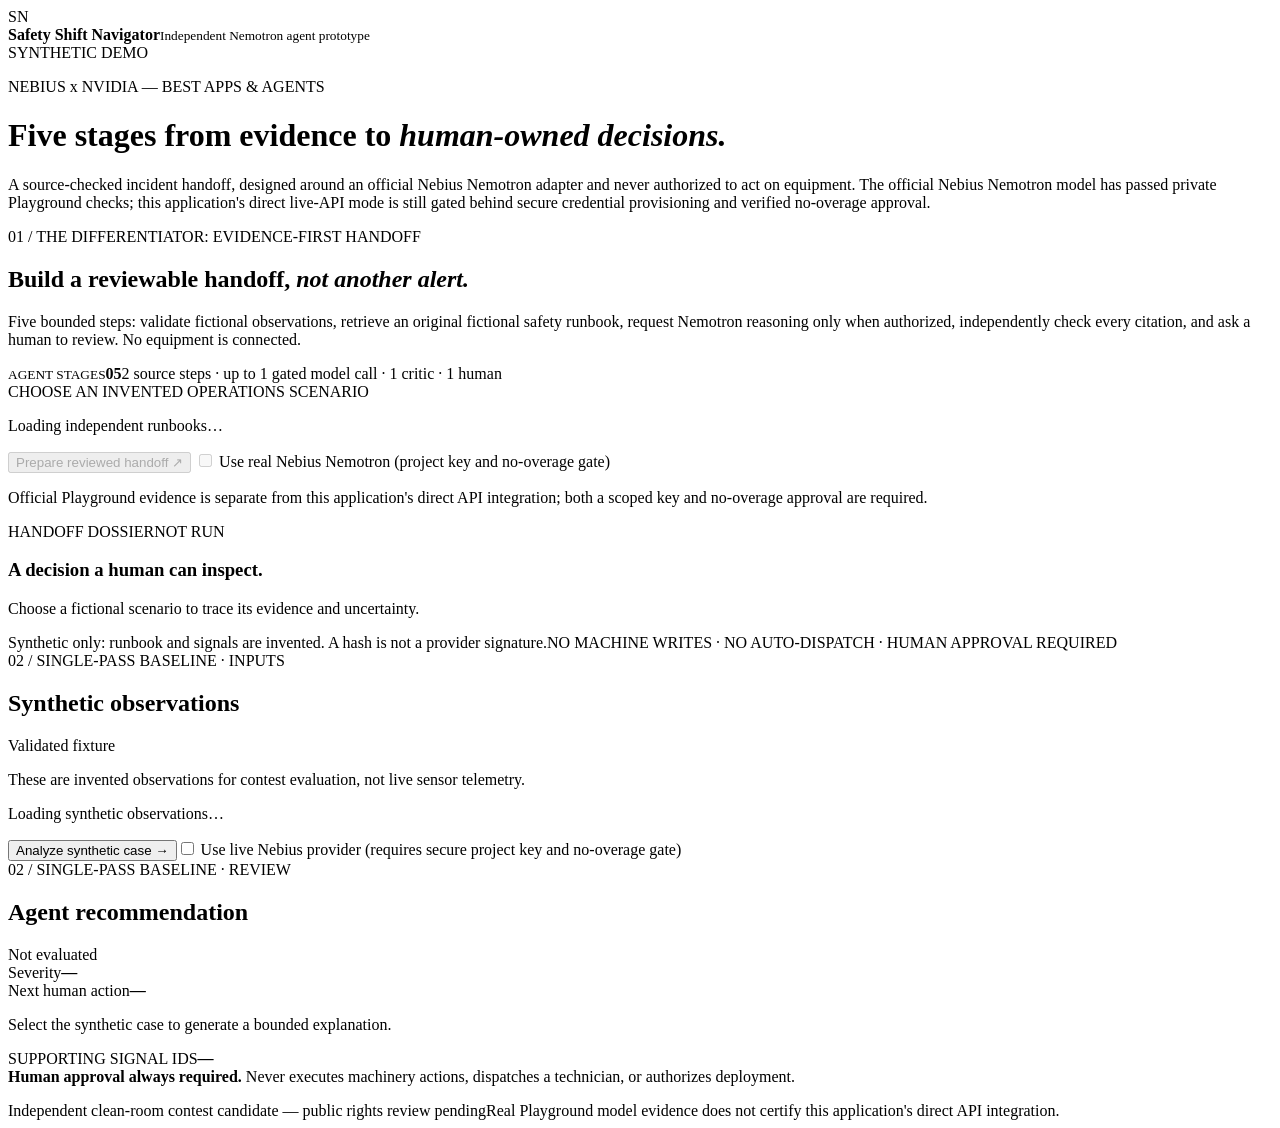
==== web/index.html @ c72b0e6c "Stage original Nebius Nemotron agent for private contest release review" ====
<!doctype html>
<html lang="en">
<head>
  <meta charset="utf-8">
  <meta name="viewport" content="width=device-width,initial-scale=1">
  <title>Safety Shift Navigator | Synthetic Review Console</title>
  <link rel="stylesheet" href="/style.css">
  <script defer src="/app.js"></script>
</head>
<body>
  <header><div class="brand-mark">SN</div><div class="brand"><strong>Safety Shift Navigator</strong><small>Independent Nemotron agent prototype</small></div><span class="lab">SYNTHETIC DEMO</span></header>
  <main>
    <div class="lead"><p class="eyebrow">NEBIUS x NVIDIA — BEST APPS &amp; AGENTS</p><h1>Five stages from evidence to <em>human-owned decisions.</em></h1><p>A source-checked incident handoff, designed around an official Nebius Nemotron adapter and never authorized to act on equipment. The official Nebius Nemotron model has passed private Playground checks; this application's direct live-API mode is still gated behind secure credential provisioning and verified no-overage approval.</p></div>
    <section class="handoff-workbench" id="handoff-workbench" aria-label="Multi-stage shift handoff agent">
      <div class="handoff-intro">
        <div><span class="eyebrow">01 / THE DIFFERENTIATOR: EVIDENCE-FIRST HANDOFF</span>
          <h2>Build a reviewable handoff, <em>not another alert.</em></h2>
          <p>Five bounded steps: validate fictional observations, retrieve an original fictional safety runbook, request Nemotron reasoning only when authorized, independently check every citation, and ask a human to review. No equipment is connected.</p>
        </div>
        <div class="handoff-counter"><small>AGENT STAGES</small><strong>05</strong><span>2 source steps · up to 1 gated model call · 1 critic · 1 human</span></div>
      </div>
      <div class="handoff-layout">
        <div class="handoff-controls">
          <span class="eyebrow">CHOOSE AN INVENTED OPERATIONS SCENARIO</span>
          <div id="handoff-scenarios" class="handoff-scenarios"><p class="muted">Loading independent runbooks…</p></div>
          <button id="handoff-run" type="button" disabled>Prepare reviewed handoff <span>↗</span></button>
          <label class="handoff-live"><input type="checkbox" id="handoff-live" disabled> Use real Nebius Nemotron (project key and no-overage gate)</label>
          <p id="handoff-gate" class="handoff-gate">Official Playground evidence is separate from this application's direct API integration; both a scoped key and no-overage approval are required.</p>
        </div>
        <div class="handoff-output">
          <div class="handoff-result-head"><span class="eyebrow">HANDOFF DOSSIER</span><span id="handoff-source" class="handoff-origin">NOT RUN</span></div>
          <h3 id="handoff-title">A decision a human can inspect.</h3>
          <div id="handoff-review" class="handoff-review"><p class="muted">Choose a fictional scenario to trace its evidence and uncertainty.</p></div>
          <div id="handoff-trace" class="handoff-trace" aria-label="Agent tool stages"></div>
        </div>
      </div>
      <div class="handoff-footer"><span id="handoff-status">Synthetic only: runbook and signals are invented. A hash is not a provider signature.</span><span>NO MACHINE WRITES · NO AUTO-DISPATCH · HUMAN APPROVAL REQUIRED</span></div>
    </section>
    <div class="columns">
      <section class="card">
        <div class="section-heading"><div><span class="eyebrow">02 / SINGLE-PASS BASELINE · INPUTS</span><h2>Synthetic observations</h2></div><span class="pill green">Validated fixture</span></div>
        <p class="muted">These are invented observations for contest evaluation, not live sensor telemetry.</p>
        <div id="signals" class="signals"><p class="muted">Loading synthetic observations…</p></div>
        <div class="actions"><button id="run" type="button">Analyze synthetic case <span>→</span></button><label class="checkbox"><input id="real" type="checkbox"> Use live Nebius provider (requires secure project key and no-overage gate)</label></div>
      </section>
      <section class="card result">
        <div class="section-heading"><div><span class="eyebrow">02 / SINGLE-PASS BASELINE · REVIEW</span><h2>Agent recommendation</h2></div><span id="mode" class="pill">Not evaluated</span></div>
        <div class="metric"><span>Severity</span><strong id="severity">—</strong></div>
        <div class="metric"><span>Next human action</span><strong id="action">—</strong></div>
        <p id="reason" class="reason">Select the synthetic case to generate a bounded explanation.</p>
        <div class="evidence"><span class="eyebrow">SUPPORTING SIGNAL IDS</span><strong id="ids">—</strong></div>
        <div class="guard"> <b>Human approval always required.</b> <span>Never executes machinery actions, dispatches a technician, or authorizes deployment.</span></div>
        <p id="status" role="status" aria-live="polite" class="status"></p>
      </section>
    </div>
    <footer><span>Independent clean-room contest candidate — public rights review pending</span><span>Real Playground model evidence does not certify this application's direct API integration.</span></footer>
  </main>
</body>
</html>
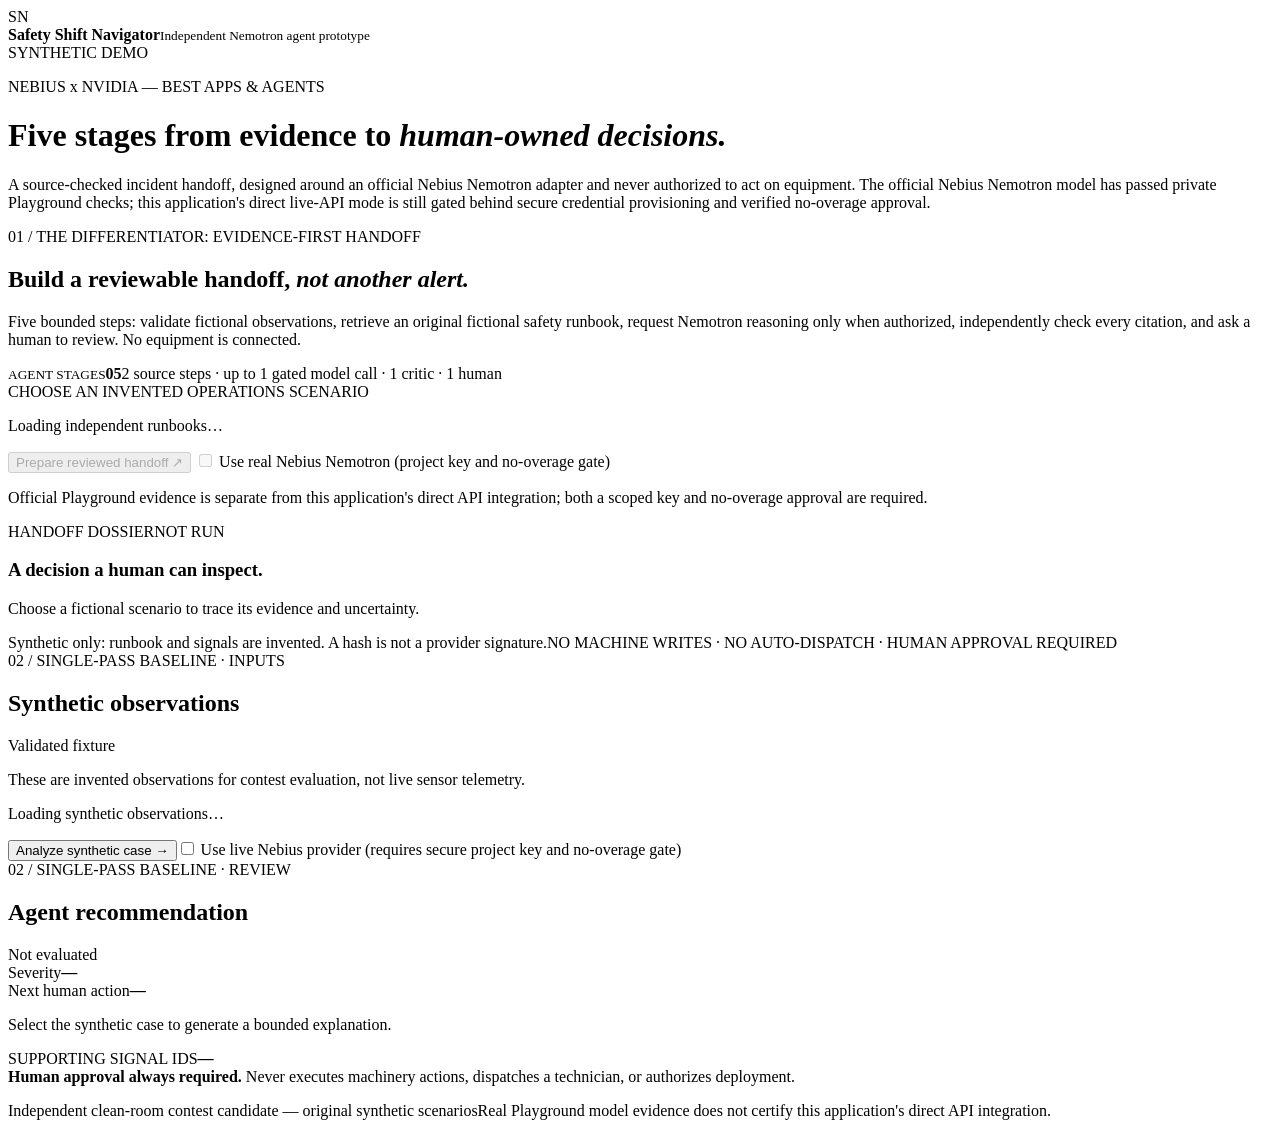
==== commit c980f677: "Make public-review copy release-status neutral without granting license" ====
--- a/web/index.html
+++ b/web/index.html
@@ -53,7 +53,7 @@
         <p id="status" role="status" aria-live="polite" class="status"></p>
       </section>
     </div>
-    <footer><span>Independent clean-room contest candidate — public rights review pending</span><span>Real Playground model evidence does not certify this application's direct API integration.</span></footer>
+    <footer><span>Independent clean-room contest candidate — original synthetic scenarios</span><span>Real Playground model evidence does not certify this application's direct API integration.</span></footer>
   </main>
 </body>
 </html>
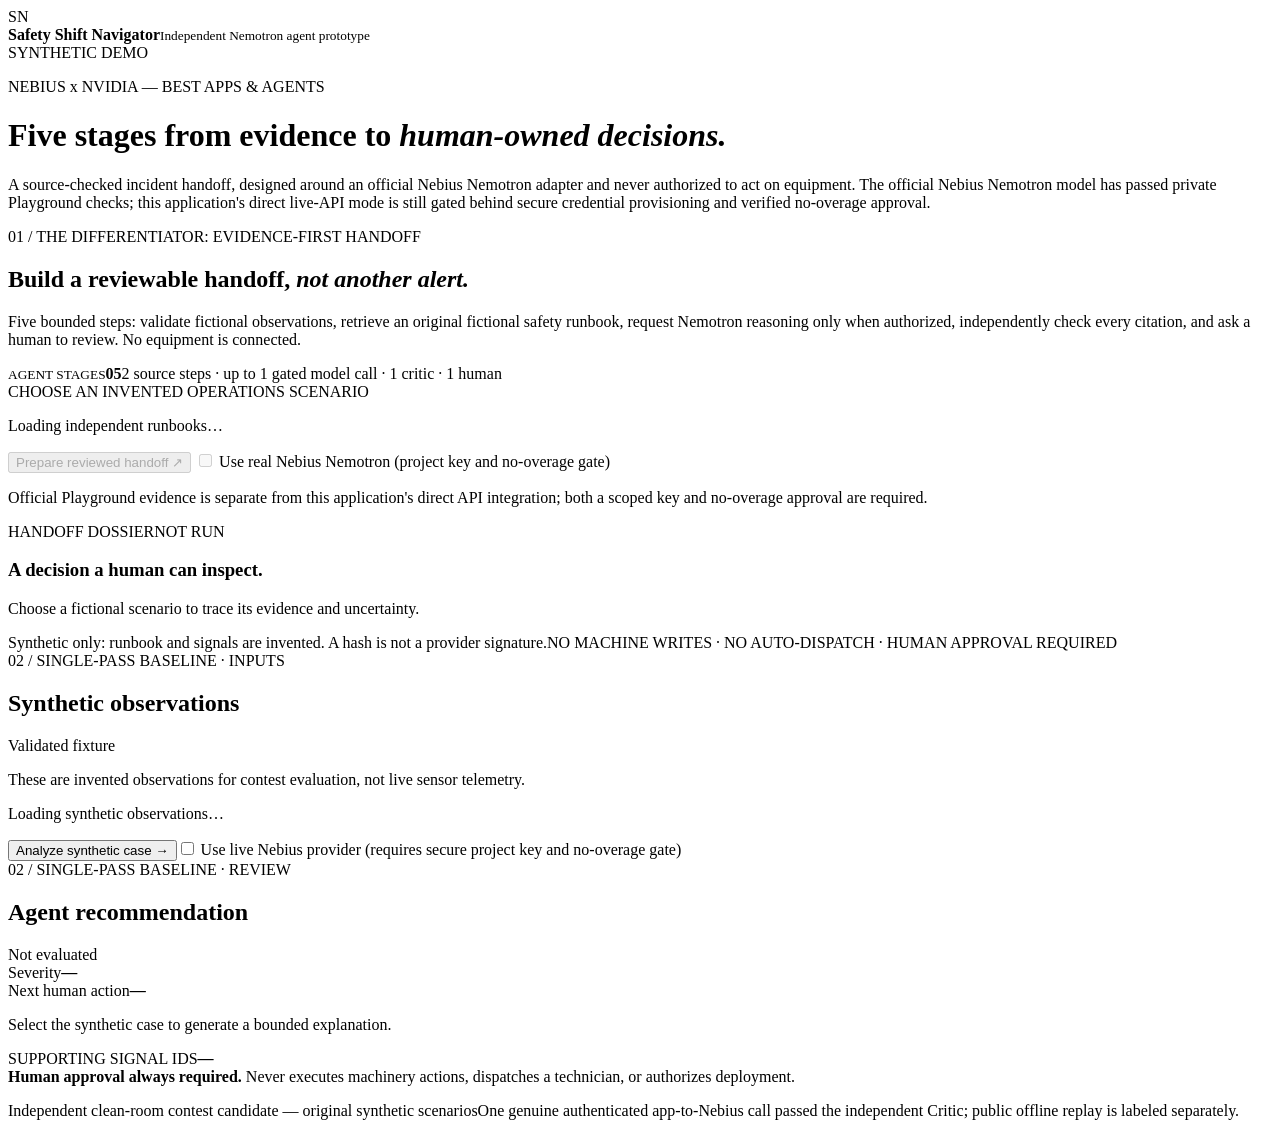
==== commit 3d906977: "Align judge UI evidence with authenticated Nebius proof" ====
--- a/web/index.html
+++ b/web/index.html
@@ -53,7 +53,7 @@
         <p id="status" role="status" aria-live="polite" class="status"></p>
       </section>
     </div>
-    <footer><span>Independent clean-room contest candidate — original synthetic scenarios</span><span>Real Playground model evidence does not certify this application's direct API integration.</span></footer>
+    <footer><span>Independent clean-room contest candidate — original synthetic scenarios</span><span>One genuine authenticated app-to-Nebius call passed the independent Critic; public offline replay is labeled separately.</span></footer>
   </main>
 </body>
 </html>
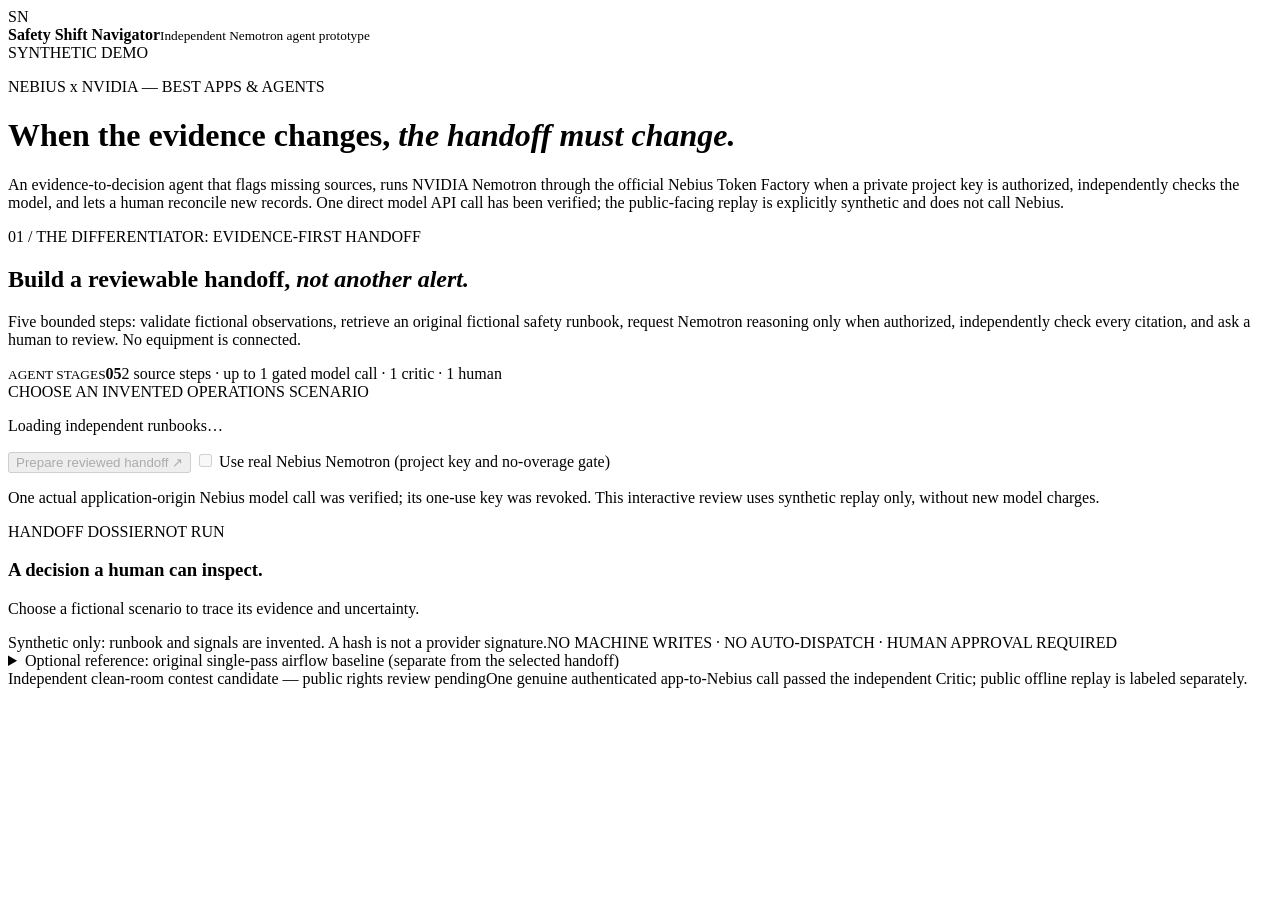
==== commit 0987f48b: "Stage evidence reconciliation and local human decision for judge review" ====
--- a/web/index.html
+++ b/web/index.html
@@ -10,7 +10,7 @@
 <body>
   <header><div class="brand-mark">SN</div><div class="brand"><strong>Safety Shift Navigator</strong><small>Independent Nemotron agent prototype</small></div><span class="lab">SYNTHETIC DEMO</span></header>
   <main>
-    <div class="lead"><p class="eyebrow">NEBIUS x NVIDIA — BEST APPS &amp; AGENTS</p><h1>Five stages from evidence to <em>human-owned decisions.</em></h1><p>A source-checked incident handoff, designed around an official Nebius Nemotron adapter and never authorized to act on equipment. The official Nebius Nemotron model has passed private Playground checks; this application's direct live-API mode is still gated behind secure credential provisioning and verified no-overage approval.</p></div>
+    <div class="lead"><p class="eyebrow">NEBIUS x NVIDIA — BEST APPS &amp; AGENTS</p><h1>When the evidence changes, <em>the handoff must change.</em></h1><p>An evidence-to-decision agent that flags missing sources, runs NVIDIA Nemotron through the official Nebius Token Factory when a private project key is authorized, independently checks the model, and lets a human reconcile new records. One direct model API call has been verified; the public-facing replay is explicitly synthetic and does not call Nebius.</p></div>
     <section class="handoff-workbench" id="handoff-workbench" aria-label="Multi-stage shift handoff agent">
       <div class="handoff-intro">
         <div><span class="eyebrow">01 / THE DIFFERENTIATOR: EVIDENCE-FIRST HANDOFF</span>
@@ -25,26 +25,47 @@
           <div id="handoff-scenarios" class="handoff-scenarios"><p class="muted">Loading independent runbooks…</p></div>
           <button id="handoff-run" type="button" disabled>Prepare reviewed handoff <span>↗</span></button>
           <label class="handoff-live"><input type="checkbox" id="handoff-live" disabled> Use real Nebius Nemotron (project key and no-overage gate)</label>
-          <p id="handoff-gate" class="handoff-gate">Official Playground evidence is separate from this application's direct API integration; both a scoped key and no-overage approval are required.</p>
+          <p id="handoff-gate" class="handoff-gate">One actual application-origin Nebius model call was verified; its one-use key was revoked. This interactive review uses synthetic replay only, without new model charges.</p>
         </div>
         <div class="handoff-output">
           <div class="handoff-result-head"><span class="eyebrow">HANDOFF DOSSIER</span><span id="handoff-source" class="handoff-origin">NOT RUN</span></div>
           <h3 id="handoff-title">A decision a human can inspect.</h3>
           <div id="handoff-review" class="handoff-review"><p class="muted">Choose a fictional scenario to trace its evidence and uncertainty.</p></div>
           <div id="handoff-trace" class="handoff-trace" aria-label="Agent tool stages"></div>
+          <section id="evidence-lab" class="evidence-lab" aria-label="Reconcile new evidence" hidden>
+            <p class="eyebrow">02 / JUDGE CHALLENGE · EVIDENCE DELTA</p>
+            <h4>What happens when new evidence arrives?</h4>
+            <p class="evidence-instructions">Choose a fictional archived record. The agent must distinguish relevant, conflicting, and unrelated evidence, then preserve a human decision gate. This offline reconciliation does not call Nebius.</p>
+            <div id="evidence-options" class="evidence-options" role="group" aria-label="Synthetic archive records"></div>
+            <button id="evidence-apply" type="button" disabled>Reconcile the selected record →</button>
+            <div id="evidence-delta" class="evidence-delta" aria-live="polite"></div>
+            <section id="human-review-gate" class="human-review-gate" hidden>
+              <p class="eyebrow">03 / HUMAN-OWNED DECISION · LOCAL RECEIPT</p>
+              <h4>The reviewer—not the agent—must choose the next verification action.</h4>
+              <label for="human-review-choice">Human-only follow-up (no equipment control)</label>
+              <select id="human-review-choice" aria-label="Select human follow-up action" disabled>
+                <option value="">Select a source-verification action</option>
+              </select>
+              <button type="button" id="human-review-record" disabled>Record local human decision →</button>
+              <div id="human-review-receipt" aria-live="polite"></div>
+              <p class="human-local-disclaimer">This is a fictional unauthenticated local reviewer choice, not a certified signature, staff identity, incident approval, or production audit event.</p>
+            </section>
+          </section>
         </div>
       </div>
       <div class="handoff-footer"><span id="handoff-status">Synthetic only: runbook and signals are invented. A hash is not a provider signature.</span><span>NO MACHINE WRITES · NO AUTO-DISPATCH · HUMAN APPROVAL REQUIRED</span></div>
     </section>
-    <div class="columns">
+    <details class="reference-baseline">
+      <summary>Optional reference: original single-pass airflow baseline (separate from the selected handoff)</summary>
+      <div class="columns">
       <section class="card">
-        <div class="section-heading"><div><span class="eyebrow">02 / SINGLE-PASS BASELINE · INPUTS</span><h2>Synthetic observations</h2></div><span class="pill green">Validated fixture</span></div>
+        <div class="section-heading"><div><span class="eyebrow">03 / ORIGINAL ONE-PASS BASELINE · INPUTS</span><h2>Synthetic observations</h2></div><span class="pill green">Validated fixture</span></div>
         <p class="muted">These are invented observations for contest evaluation, not live sensor telemetry.</p>
         <div id="signals" class="signals"><p class="muted">Loading synthetic observations…</p></div>
         <div class="actions"><button id="run" type="button">Analyze synthetic case <span>→</span></button><label class="checkbox"><input id="real" type="checkbox"> Use live Nebius provider (requires secure project key and no-overage gate)</label></div>
       </section>
       <section class="card result">
-        <div class="section-heading"><div><span class="eyebrow">02 / SINGLE-PASS BASELINE · REVIEW</span><h2>Agent recommendation</h2></div><span id="mode" class="pill">Not evaluated</span></div>
+        <div class="section-heading"><div><span class="eyebrow">03 / ORIGINAL ONE-PASS BASELINE · REVIEW</span><h2>Agent recommendation</h2></div><span id="mode" class="pill">Not evaluated</span></div>
         <div class="metric"><span>Severity</span><strong id="severity">—</strong></div>
         <div class="metric"><span>Next human action</span><strong id="action">—</strong></div>
         <p id="reason" class="reason">Select the synthetic case to generate a bounded explanation.</p>
@@ -52,8 +73,9 @@
         <div class="guard"> <b>Human approval always required.</b> <span>Never executes machinery actions, dispatches a technician, or authorizes deployment.</span></div>
         <p id="status" role="status" aria-live="polite" class="status"></p>
       </section>
-    </div>
-    <footer><span>Independent clean-room contest candidate — original synthetic scenarios</span><span>One genuine authenticated app-to-Nebius call passed the independent Critic; public offline replay is labeled separately.</span></footer>
+      </div>
+    </details>
+    <footer><span>Independent clean-room contest candidate — public rights review pending</span><span>One genuine authenticated app-to-Nebius call passed the independent Critic; public offline replay is labeled separately.</span></footer>
   </main>
 </body>
 </html>
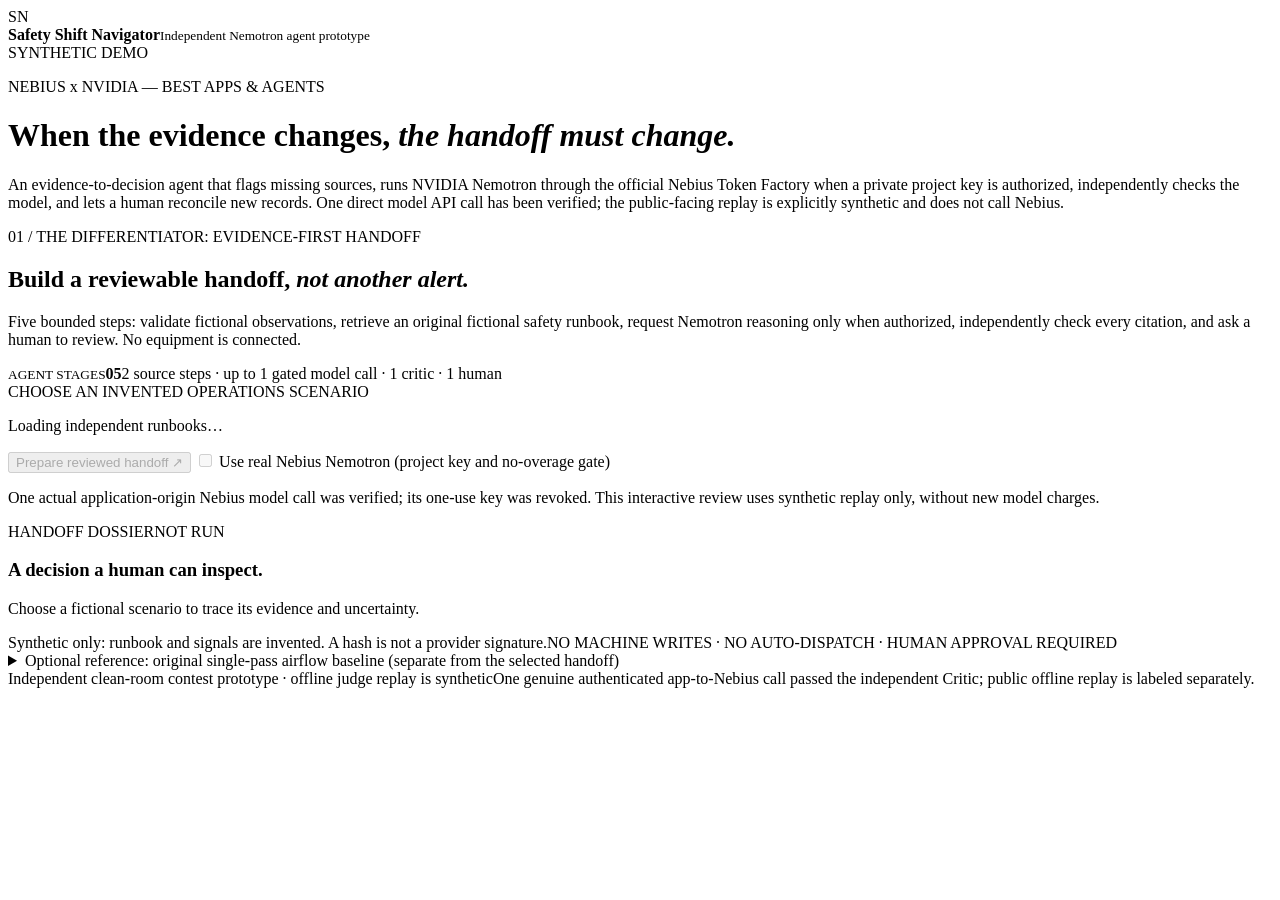
==== commit c4a89112: "Make public-facing static judge copy release-neutral" ====
--- a/web/index.html
+++ b/web/index.html
@@ -75,7 +75,7 @@
       </section>
       </div>
     </details>
-    <footer><span>Independent clean-room contest candidate — public rights review pending</span><span>One genuine authenticated app-to-Nebius call passed the independent Critic; public offline replay is labeled separately.</span></footer>
+    <footer><span>Independent clean-room contest prototype · offline judge replay is synthetic</span><span>One genuine authenticated app-to-Nebius call passed the independent Critic; public offline replay is labeled separately.</span></footer>
   </main>
 </body>
 </html>
